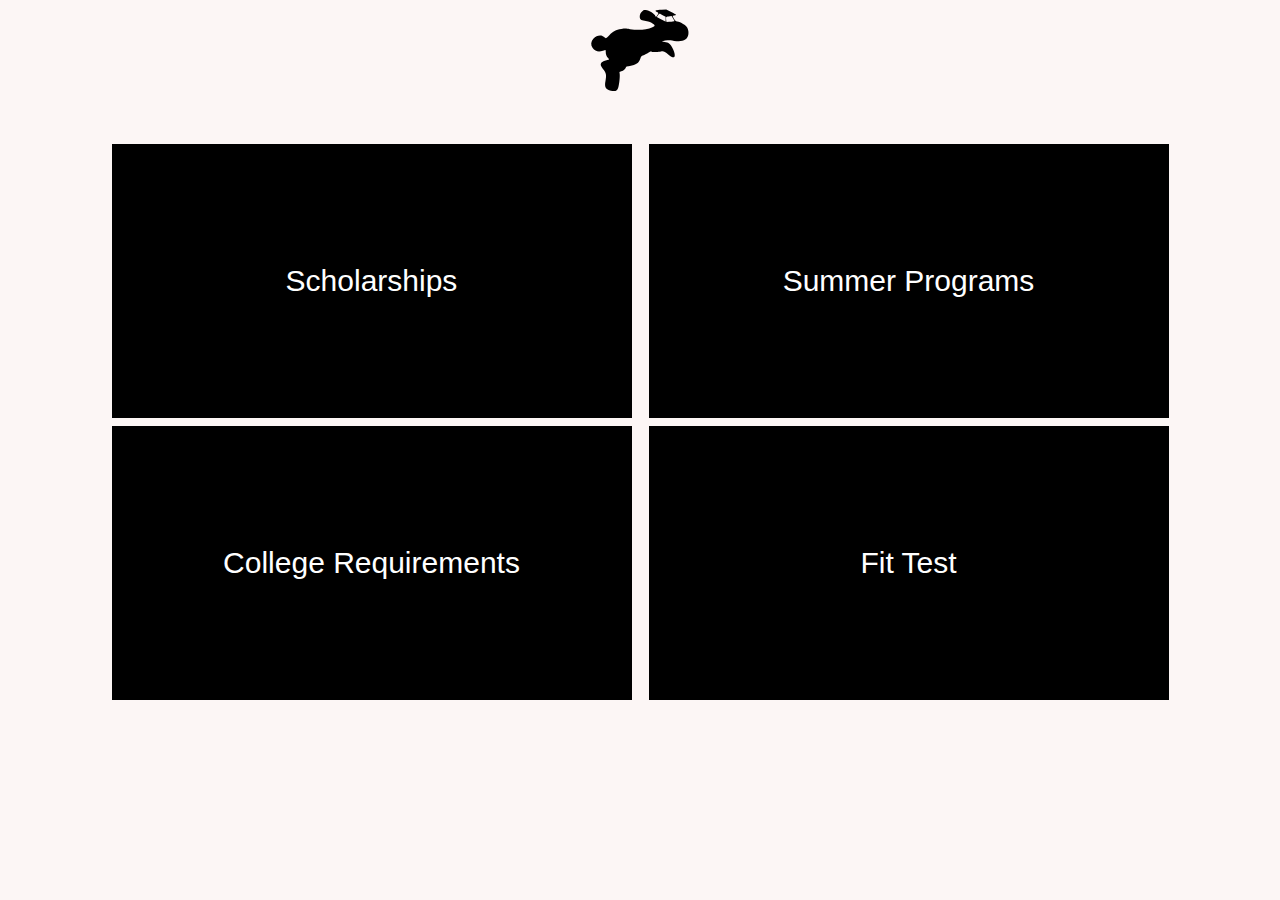
==== index.html @ f779289e "added navoptions" ====
<!DOCTYPE html>
<html>
    <head>
        <meta charset="UTF-8">
        <title>Home Page</title>
        <meta name="viewport" content="width=device-width, initial-scale=1.0">
        <link href="styles/home.css" rel="stylesheet">
        <link href="https://fonts.googleapis.com/css2?family=Roboto+Mono:wght@200&display=swap" rel="stylesheet">
    </head>
    <body>
        <div class="main">            
            <div id="homep" class="tran2">         
                <img src="assets/HopsLogoVector.svg" alt="Hops Logo" width="100" height="100" class="logo">     
                <div class="content">
                    <div class="navbar">                           
                         <a class="scholar" href="#scholarshipsp">Scholarships</a>
                         <a class="summer" href="#summerpro">Summer Programs</a>
                         <a class="college" href="#collegereq">College Requirements</a>
                         <a class="fit" href="#fittest">Fit Test</a>        
                    </div> 
                </div>
            </div>      
            <div id="scholarshipsp" class="tran">
                <div class="content">               
                    <div class="schnav"> 
                        <ul>
                            <img src="assets/HopsLogoVector.svg" alt="Hops Logo" width="65" height="65" class="minilogo">                        
                            <li><a class="fit" href="#fittest">Fit Test</a></li> 
                            <li><a class="college" href="#collegereq">College Requirements</a></li>
                            <li><a class="summer" href="#summerpro">Summer Programs</a></li>
                            <li><a href="#homep">Home</a></li>
                        </ul>                                                                             
                    </div>
                    <h1>Scholarships</h1>
                    <div class="fullride">
                        <h3>Full Rides</h3>
                        <div class="fullbuttons">
                            <a class="sch1" href="https://www.jkcf.org/our-scholarships/college-scholarship-program/" target="_blank">Jack Kent Cooke Foundation</a>
                            <a class="sch2" href="https://www.bryancameroneducationfoundation.org/scholarship" target="_blank">Bryan Cameron Impact Scholarship</a>
                            <a class="sch3" href="https://www.questbridge.org/" target="_blank">Questbridge</a>
                            <a class="sch4" href="https://www.thegatesscholarship.org/scholarship" target="_blank">Gates Scholarship</a>
                        </div>                       
                    </div> 
                </div>
            </div>
            <div id="summerpro" class="tran">
                <div class="content">                   
                    <div class="schnav"> 
                        <ul>
                            <img src="assets/HopsLogoVector.svg" alt="Hops Logo" width="70" height="70" class="minilogo">                        
                            <li><a class="fit" href="#fittest">Fit Test</a></li> 
                            <li><a class="college" href="#collegereq">College Requirements</a></li>
                            <li><a class="scholar" href="#scholarshipsp">Scholarships</a></li>
                            <li><a href="#homep">Home</a></li>
                        </ul>                                                                             
                    </div>
                    <h1>Summer Program</h1>
                </div>
            </div>
            <div id="collegereq" class="tran">
                <div class="content">
                    <div class="schnav"> 
                        <ul>
                            <img src="assets/HopsLogoVector.svg" alt="Hops Logo" width="65" height="65" class="minilogo">                        
                            <li><a class="fit" href="#fittest">Fit Test</a></li> 
                            <li><a class="summer" href="#summerpro">Summer Programs</a></li>
                            <li><a class="scholar" href="#scholarshipsp">Scholarships</a></li>
                            <li><a href="#homep">Home</a></li>
                        </ul>                                                                             
                    </div>
                    <h1>College Requirements</h1>
                </div>
            </div>
            <div id="fittest" class="tran">
                <div class="content">
                    <div class="schnav"> 
                        <ul>
                            <img src="assets/HopsLogoVector.svg" alt="Hops Logo" width="65" height="65" class="minilogo">                        
                            <li><a class="college" href="#collegereq">College Requirements</a></li>
                            <li><a class="summer" href="#summerpro">Summer Programs</a></li>
                            <li><a class="scholar" href="#scholarshipsp">Scholarships</a></li>
                            <li><a href="#homep">Home</a></li>
                        </ul>                                                                             
                    </div>
                    <h1>Fit Test</h1>
                </div>
            </div>
        </div>
    </body>
</html>
---- styles/home.css ----
body {
    width:100%;
    /* overflow: hidden; */
    background: #FCF6F5;
}
html, body {
    height: 100%;
    margin: 0;
    padding: 0;
}

.logo{
    display: block;
    margin: auto;
}

.main {
    font-family: 'Roboto Mono', monospace;
    justify-content: center;
    font-size: 1.2vw;
}

.navbar {
    display: inline-block;
    margin-top: 40px;
    margin-bottom: 10px;
    text-align: center;
    background: #FCF6F5;
    /* min-width: 50%; */
    /* margin: 0px;
    padding: 0px; */
    overflow: hidden;
}

.navbar a{
    display: inline-block;
    font-family: 'Oxygen', sans-serif;
    background: black;
    padding: 180px 150px;
    margin: 4px;
    width: 25%;
    font-size: 30px;
    color: white;
    text-decoration: none;
    /* animation: hole 2s;
    animation-fill-mode: forwards; */
}

.navbar a:hover {
    color: red;
}

/* @keyframes hole {
    0%{padding: 5px; width: -5%; font-size: 0px; margin: -10.5px;}
    90%{font-size: 0px;}
    100%{padding: 100px; width: 20%; font-size: 20px; margin: 5px;}
} */

#homep{
    min-width: 100%;
    /* height: 100%; */
    overflow-y: auto;
    overflow-x: hidden;
    margin-top: 0%;
    position: absolute;
    z-index: 0;
    -webkit-transition: all .7s ease-in-out;
	-moz-transition: all .7s ease-in-out;
	-o-transition: all .7s ease-in-out;
	transition: all .7s ease-in-out;
}

.tran2:target {
    margin-top: -150%;
    height: 100%;
}

.tran {
    min-width: 100%;
    height: 0%;
    overflow-y: auto;
    overflow-x: hidden;
    margin-top: -150%;
    position: absolute;
    z-index: 2;
    -webkit-transition: all .7s ease-in-out;
	-moz-transition: all .7s ease-in-out;
	-o-transition: all .7s ease-in-out;
	transition: all .7s ease-in-out;
}
.tran:target {
    margin-top: 0%;
    height: 100%;
    background-color: #FCF6F5;
}


.content{
    text-align: center;
	/* padding-bottom: 30px; */
}

.schnav a{
    display: block;
    color: white;
    text-align: center;
    padding: 18px 20px;
    text-decoration: none;
}

.schnav li {
    float:right;
}

.schnav a:hover {
    transition: .4s ease-in;
    background: #6e000c;
}

.schnav ul {
    list-style-type: none;
    margin: 0;
    padding: 0;
    overflow: hidden;
    background: #990011;
}

.minilogo {
    float: left;
    outline-style: solid;
    outline-color: white;
    /* background: #FCF6F5;
    border-bottom: 3px solid black;
    border-right: 3px solid black; */
}

.fullride h3 {
    text-decoration: underline 3px solid #6e000c;
    text-underline-offset: 20px;
}

.fullbuttons {
    margin-top: 60px;
}

.fullbuttons a{
    display: block;  
    text-decoration: none;
    background: #6e000c;
    color: white;
    padding: 16px 20px;
    margin-bottom: 10px;
    margin-left: 20px;
    width: 25%;
}


@media screen and (max-width: 1500px)
{
    .navbar a{
        padding: 120px 100px;
    }
}

@media screen and (max-width: 1190px)
{

    .main {
        font-size: 2.5vw;
    }
    .navbar a{
        display: inline-block;
        padding: 40px 0px;
        width: 85%;
    }
}
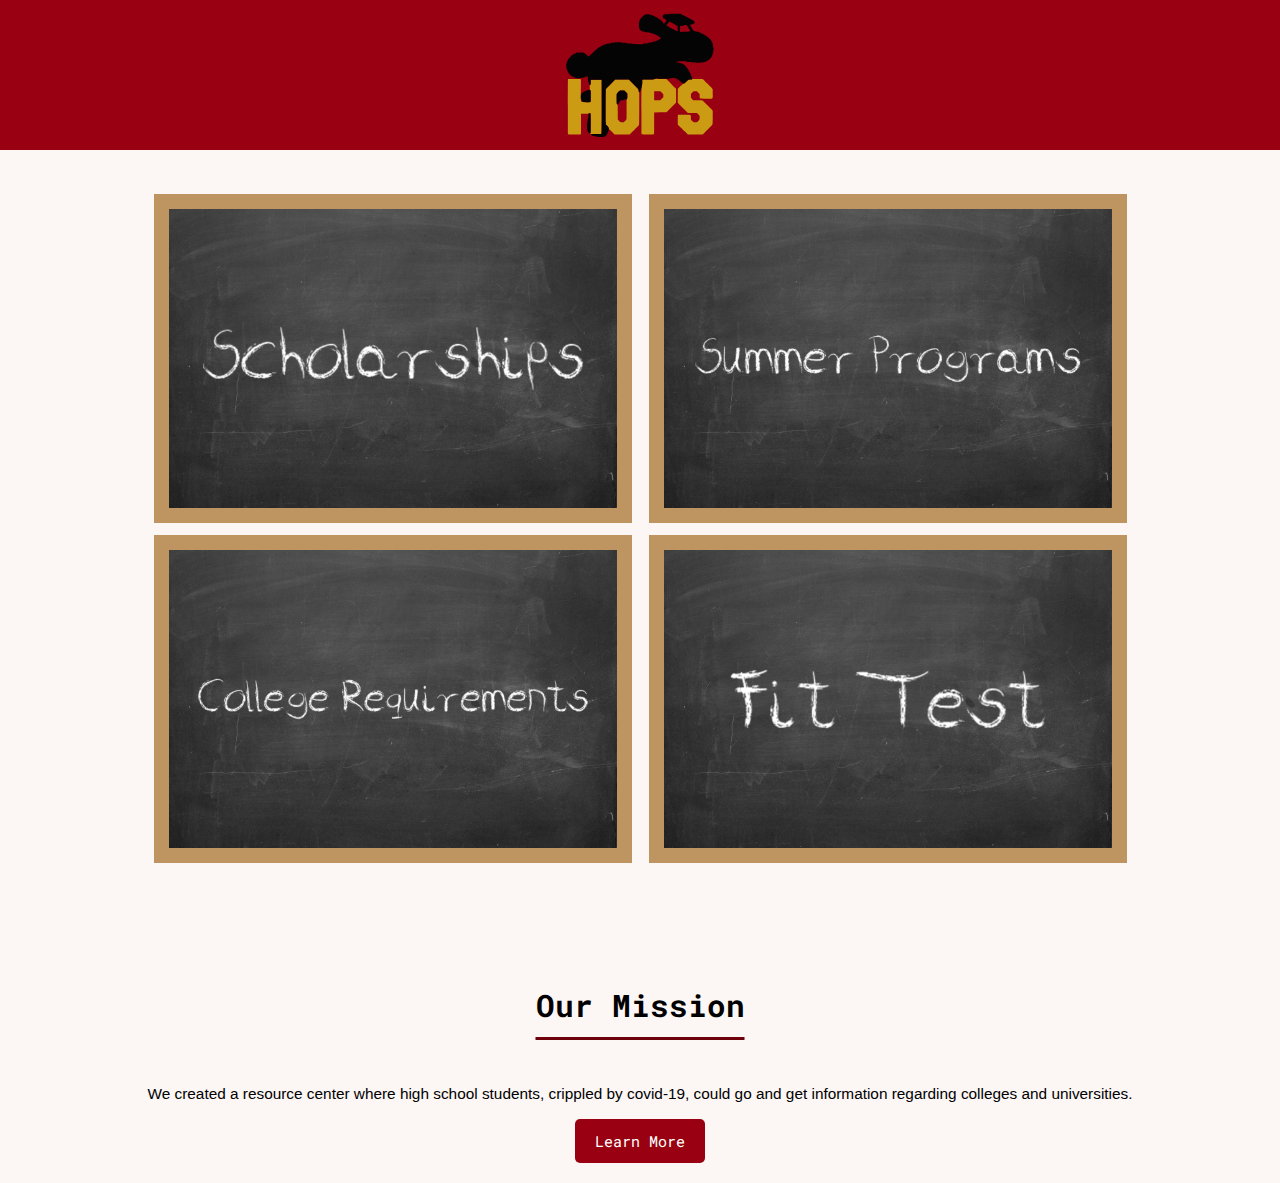
==== commit 44b4ed3a: "project done! (further adjusts may be made)" ====
--- a/index.html
+++ b/index.html
@@ -2,44 +2,110 @@
 <html>
     <head>
         <meta charset="UTF-8">
-        <title>Home Page</title>
+        <title>Hops</title>
         <meta name="viewport" content="width=device-width, initial-scale=1.0">
         <link href="styles/home.css" rel="stylesheet">
+        <link href="styles/fitstyle.css" rel="stylesheet" type="text/css" />       
         <link href="https://fonts.googleapis.com/css2?family=Roboto+Mono:wght@200&display=swap" rel="stylesheet">
+        <link href="https://fonts.googleapis.com/css2?family=Roboto:wght@900&display=swap" rel="stylesheet">
+        <link rel="icon" type="image/x-icon" href="assets/HopsIcon.png">
     </head>
     <body>
         <div class="main">            
-            <div id="homep" class="tran2">         
-                <img src="assets/HopsLogoVector.svg" alt="Hops Logo" width="100" height="100" class="logo">     
+            <div id="homep" class="tran2">
+                <div class="logobar">
+                    <img src="assets/hopslogotitle.svg" alt="Hops Logo" width="150" height="150" class="logo">
+                </div>            
                 <div class="content">
                     <div class="navbar">                           
-                         <a class="scholar" href="#scholarshipsp">Scholarships</a>
-                         <a class="summer" href="#summerpro">Summer Programs</a>
-                         <a class="college" href="#collegereq">College Requirements</a>
-                         <a class="fit" href="#fittest">Fit Test</a>        
-                    </div> 
+                         <a class="scholar" onclick="myFunction()" href="#scholarshipsp"><img src="assets/chalkboardscholarship.jpg" alt="scholarships"></a>
+                         <a class="summer" onclick="myFunction()" href="#summerpro"><img src="assets/chalkboardsummerprograms.jpg" alt="summerprograms"></a>
+                         <a class="college" onclick="myFunction()" href="#collegereq"><img src="assets/chalkboardcollegerequirements.jpg" alt="collegerequirments"></a>
+                         <a class="fit" onclick="myFunction()" href="#fittest"><img src="assets/chalkboardfittest.jpg" alts="fittest"></a>      
+                    </div>              
                 </div>
-            </div>      
+                <div class="mission">
+                    <h1>Our Mission</h1>
+                    <p>We created a resource center where high school students, crippled by covid-19, could go and get information regarding colleges and universities.</p>
+                    <a href="about.html">Learn More</a>
+                </div>
+            </div>     
             <div id="scholarshipsp" class="tran">
                 <div class="content">               
                     <div class="schnav"> 
                         <ul>
                             <img src="assets/HopsLogoVector.svg" alt="Hops Logo" width="65" height="65" class="minilogo">                        
-                            <li><a class="fit" href="#fittest">Fit Test</a></li> 
-                            <li><a class="college" href="#collegereq">College Requirements</a></li>
-                            <li><a class="summer" href="#summerpro">Summer Programs</a></li>
-                            <li><a href="#homep">Home</a></li>
+                            <li><a class="fit" onclick="myFunction()" href="#fittest">Fit Test</a></li> 
+                            <li><a class="college" onclick="myFunction()" href="#collegereq">College Requirements</a></li>
+                            <li><a class="summer" onclick="myFunction()" href="#summerpro">Summer Programs</a></li>
+                            <li><a onclick="miFunction()" href="#homep">Home</a></li>
                         </ul>                                                                             
                     </div>
                     <h1>Scholarships</h1>
                     <div class="fullride">
                         <h3>Full Rides</h3>
                         <div class="fullbuttons">
-                            <a class="sch1" href="https://www.jkcf.org/our-scholarships/college-scholarship-program/" target="_blank">Jack Kent Cooke Foundation</a>
-                            <a class="sch2" href="https://www.bryancameroneducationfoundation.org/scholarship" target="_blank">Bryan Cameron Impact Scholarship</a>
-                            <a class="sch3" href="https://www.questbridge.org/" target="_blank">Questbridge</a>
-                            <a class="sch4" href="https://www.thegatesscholarship.org/scholarship" target="_blank">Gates Scholarship</a>
-                        </div>                       
+                            <a id="a" href="https://www.jkcf.org/our-scholarships/college-scholarship-program/" target="_blank">Jack Kent Cooke Foundation <span id="b">></span></a>
+                            <a id="a" href="https://www.bryancameroneducationfoundation.org/scholarship" target="_blank">Bryan Cameron Impact Scholarship <span id="b">></span></a>
+                            <a id="a" href="https://www.questbridge.org/" target="_blank">Questbridge <span id="b">></span></a>
+                            <a id="a" href="https://www.thegatesscholarship.org/scholarship" target="_blank">Gates Scholarship <span id="b">></span></a>
+                        </div>
+                        <h3 style="margin-top: 50px; margin-bottom: 50px;">Money Scholarships</h3>
+                        <div class="schmoney">
+                            <table style="width:100%;">
+                                <tr>
+                                    <td><a href="https://www.coca-colascholarsfoundation.org/" target="_blank">Coca Cola Scholars</a></td>
+                                    <td><a href="https://www.elks.org/scholars/scholarships/mvs.cfm" target="_blank">Elks Most Valuable</a></td>
+                                    <td><a href="https://www.reaganfoundation.org/education/scholarship-programs/ge-reagan-foundation-scholarship-program/" target="_blank">GE-Reagan Foundation</a></td>
+                                </tr>
+                                <tr>
+                                    <td><a href="https://scholars.horatioalger.org/about-our-scholarship-programs/national-scholarships/" target="_blank">Horatio Alger Assoc.</a></td>
+                                    <td><a href="https://burgerking.scholarsapply.org/information.php"  target="_blank">Burger King Scholarship</a></td>
+                                    <td><a href="https://www.jackierobinson.org/apply/"  target="_blank">Jackie Robinson Foundation</a></td>
+                                </tr>
+                                <tr>
+                                    <td><a href="https://www.dellscholars.org/" target="_blank">Dell Scholars</a></td>
+                                    <td><a href="http://www.return2college.com/awardprogram.cfm"  target="_blank">Return 2 College</a></td>
+                                    <td><a href="https://www.at3tactical.com/pages/at3-scholarship"  target="_blank">AT3 Tactical Scholarship</a></td>
+                                </tr>
+                                <tr>
+                                    <td><a href="http://www.digitalresponsibility.org/technology-addiction-awareness-scholarship" target="_blank">Digital Responsibility</a></td>
+                                    <td><a href="http://www.richiesspirit.org/college-scholarships"  target="_blank">Richie's Spirit Foundation</a></td>
+                                    <td><a href="https://www.dar.org/national-society/scholarships/general-scholarship"  target="_blank">Richard and Elizabeth Dean</a></td>
+                                </tr>
+                                <tr>
+                                    <td><a href="https://www.abrahamstentinc.org/scholarships" target="_blank">Sharmallison Scholarship</a></td>
+                                    <td><a href="https://www.dcuforkids.org/scholarships/"  target="_blank">DCU for Kids</a></td>
+                                    <td><a href="http://www.beyondtheboroughs.org/the-scholarship/scholarship-requirements/"  target="_blank">Beyond the Boroughs</a></td>
+                                </tr>
+                                <tr>
+                                    <td><a href="http://www.louiefamilyfoundation.org/scholarship-application" target="_blank">The Kim and Harold Louie</a></td>
+                                    <td><a href="https://montemlife.com/scholarship/" target="_blank">Montem Health and Wellness</a></td>
+                                    <td><a href="https://www.opploans.com/oppu/scholarship/#mission-sec" target="_blank">OppU Scholarship</a></td>
+                                </tr>
+                                <tr>
+                                    <td><a href="https://www.bottlingerlaw.com/scholarship/" target="_blank">Bowties and Books</a></td>
+                                    <td><a href="https://www.couragetogrowscholarship.com/" target="_blank">Courage To Grow</a></td>
+                                    <td><a href="https://www.drkezian.com/science-scholarship/" target="_blank">Dr. Arthur A. Kezian</a></td>
+                                </tr>
+                                <tr>
+                                    <td><a href="https://electricityplans.com/scholarship/" target="_blank">Electricity Plan</a></td>
+                                    <td><a href="https://www.beyandassociates.com/scholarship/" target="_blank">Bey & Associates</a></td>
+                                    <td><a href="https://www.soinc.org/scholarships" target="_blank">Science Olympiad</a></td>
+                                </tr>
+                                <tr>
+                                    <td><a href="https://www.thomaslawoffices.com/scholarship/" target="_blank">Thomas Law Offices</a></td>
+                                    <td><a href="https://www.banalaw.com/contact/scholarship-2019/" target="_blank">Banafshe Law Firm</a></td>
+                                    <td><a href="http://www.getupgetactive.org/scholarship/" target="_blank">Get Up Get Active</a></td>
+                                </tr>
+                                <tr>
+                                    <td><a href="http://www.trialpro.com/scholarships/" target="_blank">Trial Pro</a></td>
+                                    <td><a href="http://www.moolahspot.com/scholarship/index.cfm" target="_blank">MoolahSpot</a></td>
+                                    <td><a href="https://www.melissastonebergerfoundation.org/applying-for-a-scholarship.html" target="_blank">The Melissa Stoneberger</a></td>
+                                </tr>                           
+                            </table>
+                            
+                        </div>
                     </div> 
                 </div>
             </div>
@@ -48,13 +114,85 @@
                     <div class="schnav"> 
                         <ul>
                             <img src="assets/HopsLogoVector.svg" alt="Hops Logo" width="70" height="70" class="minilogo">                        
-                            <li><a class="fit" href="#fittest">Fit Test</a></li> 
-                            <li><a class="college" href="#collegereq">College Requirements</a></li>
-                            <li><a class="scholar" href="#scholarshipsp">Scholarships</a></li>
-                            <li><a href="#homep">Home</a></li>
+                            <li><a class="fit" onclick="myFunction()" href="#fittest">Fit Test</a></li> 
+                            <li><a class="college" onclick="myFunction()" href="#collegereq">College Requirements</a></li>
+                            <li><a class="scholar" onclick="myFunction()" href="#scholarshipsp">Scholarships</a></li>
+                            <li><a onclick="miFunction()" href="#homep">Home</a></li>
                         </ul>                                                                             
                     </div>
-                    <h1>Summer Program</h1>
+                    <h1>Summer Programs</h1>
+                    <div class="summer">
+                        <div class="wall">                          
+                            <p style="font-family: 'Oxygen', sans-serif; width: 60%; float:right;">Wall Street 101 comprises a series of summer camps during June and July, held at Bentley University’s world-class academic Trading Room in Waltham, MA. Each camp is a 5-day non-residential program that provides a fun and interactive opportunity for rising high school juniors and seniors to learn about the global financial markets. Through simulated trading exercises, lectures on financial analysis, portfolio construction, data analytics, trading and risk management, presentations, and engagement with Wall Street professionals, students are introduced to the fascinating world of global finance and investing. The Summer 2021 Camps will be held online due to the COVID-19 pandemic.</p>
+                            <h2>Bentley</h2>                                                                            
+                            <a href="https://www.bentley.edu/centers/trading-room/wall-street-101/application" target="_blank">Wall Street 101</a>
+                            <p style="font-family: 'Roboto', sans-serif;font-weight: bolder;">Application Deadline:<span> April 30, 2021</span></p>
+                            <p style="font-family: 'Roboto', sans-serif;font-weight: bolder;">Event Dates:<span> June 28 - August 6</span></p>                                                 
+                        </div>
+                        <div class="princeton">                          
+                            <p style="font-family: 'Oxygen', sans-serif; width: 60%; float:right;">The Princeton Summer Journalism Program (PSJP) is one of the only programs of its kind offering a free, innovative residential journalism and college prep institute for high achieving high school juniors from low-income backgrounds. Over ten days every summer, up to 40 students from across the country explore current events and world affairs through workshops and lectures led by Princeton professors, professional journalists, and alumni on campus. The summer program culminates in the publication of the Princeton Summer Journal, the student-produced newspaper. During their senior year, students are matched with a personal college adviser, who will work with them on their college admissions process. Since our founding in 2002, PSJP has graduated more than 400 students who have gone on to attend some of the best colleges and universities and produce content for the most respected publications in the nation. Another 40 will join them this spring, as they complete their senior year and the college admission process!</p>
+                            <h2>Princeton</h2>
+                            <a href="https://psjp.princeton.edu/about-program/apply" target="_blank">Princeton Summer Journalism Program</a>
+                            <p style="font-family: 'Roboto', sans-serif;font-weight: bolder;">Application Deadline:<span> February 22, 2021</span></p>
+                            <p style="font-family: 'Roboto', sans-serif;font-weight: bolder;">Event Dates:<span> Mid-June thru August 2021</span></p>                       
+                        </div>
+                        <div class="penn">                          
+                            <p style="font-family: 'Oxygen', sans-serif; width: 60%; float:right;">2-week daytime summer program for high school students interested in Artificial Intelligence (AI), robotics, and the social impact of these technologies. No coding or AI experience needed.</p>
+                            <h2>Penn</h2>
+                            <a href="https://www.grasp.upenn.edu/programs/AI4ALL-GRASP/" target="_blank">AI4ALL@GRASP</a>
+                            <p style="font-family: 'Roboto', sans-serif;font-weight: bolder;">Application Deadline:<span> April 1, 2021</span></p>
+                            <p style="font-family: 'Roboto', sans-serif;font-weight: bolder;">Event Dates:<span> June 21 to July 2, 2021</span></p>                       
+                        </div>
+                        <div class="stanford">                          
+                            <p style="font-family: 'Oxygen', sans-serif; width: 60%; float:right;">AI Scholars Live Online is a 10-session (25 hours) pre-college enrichment program that exposes high school students (Grades 9-12) to fundamental AI concepts and guides them to build a socially impactful project.</p>
+                            <h2>Stanford</h2>
+                            <a href="https://inspiritai.typeform.com/to/GAjLDQPj" target="_blank">AI Scholars Live Online</a>
+                            <p style="font-family: 'Roboto', sans-serif;font-weight: bolder;">Application Deadline:<span> Spring: February 15, 2021 Summer: March 1, 2021</span></p>
+                            <p style="font-family: 'Roboto', sans-serif;font-weight: bolder;">Event Dates:<span><a style=""href="https://www.inspiritai.com/liveonline" target="_blank">Multiple options</a></span></p>                       
+                        </div>
+                        <div class="drexel">                          
+                            <p style="font-family: 'Oxygen', sans-serif; width: 60%; float:right;">Exelon STEM Leadership Academy is a free, week long program held on Drexel University campus designed for young women in 10th or 11th grade. All participants will connect with women in STEM and business leaders. Applicants wull be housed at Drexel University while attending sessions, improving leadership and professiona skills, and tackling week long group challenges.</p>
+                            <h2>Drexel University</h2>
+                            <a href="http://www.cvent.com/events/exelon-foundation-stem-leadership-academy-philadelphia/event-summary-d95663b047ad4da389af2d7913957524.aspx" target="_blank">Exelon Foundation Stem Leadership Academy</a>
+                            <p style="font-family: 'Roboto', sans-serif;font-weight: bolder;">Application Deadline:<span> April 25, 2021</span></p>
+                            <p style="font-family: 'Roboto', sans-serif;font-weight: bolder;">Event Dates:<span> July 25 to July 30</span></p>                       
+                        </div>
+                        <div class="georgetown">                          
+                            <p style="font-family: 'Oxygen', sans-serif; width: 60%; float:right;">Georgetown’s Summer High School Programs offer an immersive learning experience that prepares you with the tools needed for college success. Ranging in length from one to eight weeks, our programs span a wide range of subjects, covering everything from forensic science and politics to creative writing and data science. You'll have the opportunity to meet classmates from around the world and earn college credit.</p>
+                            <h2>Georgetown University</h2>
+                            <a href="https://summer.georgetown.edu/all-programs?utm_source=Google&utm_medium=Search&utm_campaign=FY21_Search_SPHS&gclid=Cj0KCQiAyJOBBhDCARIsAJG2h5ea-_dUo09WurTjMU9L71LjZqDBD0t3bade4KYMMZLqA36D5L5SLeAaAsQAEALw_wcB" target="_blank">Georgetown Pre-College Programs</a>
+                            <p style="font-family: 'Roboto', sans-serif;font-weight: bolder;">Application Deadline:<span> Varies depending on program</span></p>
+                            <p style="font-family: 'Roboto', sans-serif;font-weight: bolder;">Event Dates:<span> Multiple options</span></p>                       
+                        </div>
+                        <div class="babson">                          
+                            <p style="font-family: 'Oxygen', sans-serif; width: 60%; float:right;">Babson Summer Study is a 3.5-week experiential program (currently online-only) for rising high school juniors and seniors to develop as entrepreneurial leaders. You will cultivate core career skills and a sharp entrepreneurial mindset for overcoming challenges in any organization, in any role—all while working with peers from around the globe and earning 4 college credits from the top-ranked college for entrepreneurship.</p>
+                            <h2>Babson</h2>
+                            <a href="https://www.babson.edu/admission/visiting-student-programs/babson-summer-study/?gclid=Cj0KCQiAyJOBBhDCARIsAJG2h5dF8fuJtwyLuuXuIf9CQB0VuSf6ioAtav9sg1mwH-0psuCzXezjIVQaAus0EALw_wcB#" target="_blank">Babson Summer Programs</a>
+                            <p style="font-family: 'Roboto', sans-serif;font-weight: bolder;">Application Deadline:<span> March 1, 2021</span></p>
+                            <p style="font-family: 'Roboto', sans-serif;font-weight: bolder;">Event Dates:<span> Cohort 1: July 5–July 28, 2021 Cohort 2: July 21–August 13, 2021</span></p>                       
+                        </div>
+                        <div class="cornell">                          
+                            <p style="font-family: 'Oxygen', sans-serif; width: 60%; float:right;">Curie Academy is a one-week residential program for high school girls who excel in math and science. The focus is on rising juniors and seniors who may not have had prior opportunities to explore engineering, but want to learn more about it in an interactive atmosphere.</p>
+                            <h2>Cornell University</h2>
+                            <a href="https://sites.coecis.cornell.edu/curieacademy/" target="_blank">Cornell Curie Academy</a>
+                            <p style="font-family: 'Roboto', sans-serif;font-weight: bolder;">Application Deadline:<span> March 1, 2021</span></p>
+                            <p style="font-family: 'Roboto', sans-serif;font-weight: bolder;">Event Dates:<span> July 18 to 24</span></p>                       
+                        </div>
+                        <div class="carnegie">                          
+                            <p style="font-family: 'Oxygen', sans-serif; width: 60%; float:right;">The Summer Academy for Math and Science (SAMS) provides opportunities for students from underrepresented communities to explore STEM-related fields and earn college credit.</p>
+                            <h2>Carnegie Mellon</h2>
+                            <a href="https://www.cmu.edu/pre-college/admission/index.html" target="_blank">The Summer Academy for Math & Science</a>
+                            <p style="font-family: 'Roboto', sans-serif;font-weight: bolder;">Application Deadline:<span> March 10, 2021</span></p>
+                            <p style="font-family: 'Roboto', sans-serif;font-weight: bolder;">Event Dates:<span> July 6 - August 14</span></p>                       
+                        </div>
+                        <div class="boston">                          
+                            <p style="font-family: 'Oxygen', sans-serif; width: 60%; float:right;">If you’re passionate about the sciences and are a domestic student currently in your junior year of high school, we invite you to apply for the Research in Science & Engineering (RISE) program. You will spend six weeks at BU conducting university laboratory research with some of the nation’s brightest scientific minds while advancing your STEM knowledge and skills.</p>
+                            <h2>Boston Univeristy</h2>
+                            <a href="https://www.bu.edu/summer/high-school-programs/rise-internship-practicum/how-to-apply/" target="_blank">Research in Science & Engineering Program</a>
+                            <p style="font-family: 'Roboto', sans-serif;font-weight: bolder;">Application Deadline:<span> February 14, 2021</span></p>
+                            <p style="font-family: 'Roboto', sans-serif;font-weight: bolder;">Event Dates:<span> July 6 - August 13</span></p>                       
+                        </div>
+                    </div>
                 </div>
             </div>
             <div id="collegereq" class="tran">
@@ -62,13 +200,133 @@
                     <div class="schnav"> 
                         <ul>
                             <img src="assets/HopsLogoVector.svg" alt="Hops Logo" width="65" height="65" class="minilogo">                        
-                            <li><a class="fit" href="#fittest">Fit Test</a></li> 
-                            <li><a class="summer" href="#summerpro">Summer Programs</a></li>
-                            <li><a class="scholar" href="#scholarshipsp">Scholarships</a></li>
-                            <li><a href="#homep">Home</a></li>
+                            <li><a class="fit" onclick="myFunction()" href="#fittest">Fit Test</a></li> 
+                            <li><a class="summer" onclick="myFunction()" href="#summerpro">Summer Programs</a></li>
+                            <li><a class="scholar" onclick="myFunction()" href="#scholarshipsp">Scholarships</a></li>
+                            <li><a onclick="miFunction()" href="#homep">Home</a></li>
                         </ul>                                                                             
                     </div>
                     <h1>College Requirements</h1>
+                    <div class="colreq">
+                        <div class="um">
+                            <table>
+                                <a href="https://umich.edu/" target="_blank">UM</a>
+                                <tr>
+                                    <td><p>Admit Rate: 26%</p></td>
+                                    <td><p>SAT Reading</p></td>
+                                    <td><p>SAT Math</p></td>          
+                                    <td><p>SAT Writing</p></td>
+                                    <td><p>SAT Total</p></td>
+                                    <td><p>ACT</p></td>                        
+                                </tr>
+                                <tr>
+                                    <td><p>Type: Public</p></td>
+                                    <td style="text-align: center;">660 - 760</td>
+                                    <td style="text-align: center;">690 - 790</td>
+                                    <td style="text-align: center;">670 - 770</td>
+                                    <td style="text-align: center;">2040 - 2280</td>
+                                    <td style="text-align: center;">30 - 34</td>
+                                </tr>
+                                <tr>
+                                    <td><p>Location: Ann Arbor, MI</p></td>
+                                </tr>
+                            </table>
+                        </div>
+                        <div class="mit">
+                            <table>
+                                <a href="https://www.mit.edu/" target="_blank">MIT</a>
+                                <tr>
+                                    <td><p>Admit Rate: 8%</p></td>
+                                    <td><p>SAT Reading</p></td>
+                                    <td><p>SAT Math</p></td>          
+                                    <td><p>SAT Writing</p></td>
+                                    <td><p>SAT Total</p></td>
+                                    <td><p>ACT</p></td>
+                                </tr>
+                                <tr>
+                                    <td><p>Type: Private</p></td>
+                                    <td style="text-align: center;">690 - 790</td>
+                                    <td style="text-align: center;">750 - 800</td>
+                                    <td style="text-align: center;">700 - 790</td>
+                                    <td style="text-align: center;">2140 - 2380</td>
+                                    <td style="text-align: center;">33 - 35</td>
+                                </tr>
+                                <tr>
+                                    <td><p>Location: Cambridge, MA</p></td>
+                                </tr>
+                            </table>
+                        </div>
+                        <div class="carnegie">
+                            <table>
+                                <a href="https://www.cmu.edu/" target="_blank">Carnegie Mellon</a>
+                                <tr>
+                                    <td><p>Admit Rate: 17%</p></td>
+                                    <td><p>SAT Reading</p></td>
+                                    <td><p>SAT Math</p></td>          
+                                    <td><p>SAT Writing</p></td>
+                                    <td><p>SAT Total</p></td>
+                                    <td><p>ACT</p></td>
+                                </tr>
+                                <tr>
+                                    <td><p>Type: Private</p></td>
+                                    <td style="text-align: center;">680 - 760</td>
+                                    <td style="text-align: center;">750 - 800</td>
+                                    <td style="text-align: center;">690 - 780</td>
+                                    <td style="text-align: center;">2120 - 2340</td>
+                                    <td style="text-align: center;">33 - 35</td>
+                                </tr>
+                                <tr>
+                                    <td><p>Location: Pittsburgh, PA</p></td>
+                                </tr>
+                            </table>
+                        </div>
+                        <div class="tufts">
+                            <table>
+                                <a href="https://www.tufts.edu/" target="_blank">Tufts</a>
+                                <tr>
+                                    <td><p>Admit Rate: 16%</p></td>
+                                    <td><p>SAT Reading</p></td>
+                                    <td><p>SAT Math</p></td>          
+                                    <td><p>SAT Total</p></td>
+                                    <td><p>ACT</p></td>
+                                </tr>
+                                <tr>
+                                    <td><p>Type: Private</p></td>
+                                    <td style="text-align: center;">680 - 750</td>
+                                    <td style="text-align: center;">690 - 770</td>
+                                    <td style="text-align: center;">1350 - 1520</td>
+                                    <td style="text-align: center;">30 - 33</td>
+                                </tr>
+                                <tr>
+                                    <td><p>Location: Boston, MA</p></td>
+                                </tr>
+                            </table>
+                        </div>
+                        <div class="upenn">
+                            <table>
+                                <a href="https://www.upenn.edu/" target="_blank">UPenn</a>
+                                <tr>
+                                    <td><p>Admit Rate: 10%</p></td>
+                                    <td><p>SAT Reading</p></td>
+                                    <td><p>SAT Math</p></td>
+                                    <td><p>SAT Writing</p></td>          
+                                    <td><p>SAT Total</p></td>
+                                    <td><p>ACT</p></td>
+                                </tr>
+                                <tr>
+                                    <td><p>Type: Private</p></td>
+                                    <td style="text-align: center;">640 - 750</td>
+                                    <td style="text-align: center;">680 - 780</td>
+                                    <td style="text-align: center;">650 - 750</td>
+                                    <td style="text-align: center;">2100 - 2370</td>
+                                    <td style="text-align: center;">32 - 35</td>
+                                </tr>
+                                <tr>
+                                    <td><p>Location: Philadelphia, PA</p></td>
+                                </tr>
+                            </table>
+                        </div>
+                    </div>
                 </div>
             </div>
             <div id="fittest" class="tran">
@@ -76,15 +334,214 @@
                     <div class="schnav"> 
                         <ul>
                             <img src="assets/HopsLogoVector.svg" alt="Hops Logo" width="65" height="65" class="minilogo">                        
-                            <li><a class="college" href="#collegereq">College Requirements</a></li>
-                            <li><a class="summer" href="#summerpro">Summer Programs</a></li>
-                            <li><a class="scholar" href="#scholarshipsp">Scholarships</a></li>
-                            <li><a href="#homep">Home</a></li>
+                            <li><a class="college" onclick="myFunction()" href="#collegereq">College Requirements</a></li>
+                            <li><a class="summer" onclick="myFunction()" href="#summerpro">Summer Programs</a></li>
+                            <li><a class="scholar" onclick="myFunction()" href="#scholarshipsp">Scholarships</a></li>
+                            <li><a onclick="miFunction()" href="#homep">Home</a></li>
                         </ul>                                                                             
                     </div>
-                    <h1>Fit Test</h1>
+                    <div class="wholetest">
+                        <h1> Fit Test </h1>
+                        <h5> Selected options will show all colleges that meet the requirement.</h5>
+                    
+                        <h2 id = "questions"> Would you like to attend a public or private/Ivy league college? </h2>
+                        
+                        <div class = "A">
+                        <button id = "Public"> Public </button> 
+                        <button id = "Private"> Private </button>
+                        </div>
+                    
+                        <h2 id = "questions"> Estimated Tuition? </h2>
+                        <div class = "A">
+                        <button id = "tf"> less than $25K </button> 
+                        <button id = "tt"> Around $30K </button> 
+                        <button id = "fo"> Around $40K </button>
+                        <button id = "ff"> Around $50K </button>
+                        <button id = "st"> Around $60K </button>
+                        </div>
+                    
+                        <h2 id = "questions"> What part of America? </h2>
+                        <div class = "A">
+                        <button id = "we"> West </button> 
+                        <button id = "mw"> MidWest </button>
+                        <button id = "sw"> SouthWest </button>
+                        <button id = "se"> SouthEast </button>
+                        <button id = "ne"> NorthEast </button>
+                        </div>
+                    
+                        <h2 id = "questions"> What majors are you interestred in? </h2>
+                        <div class = "A">
+                        <button id = "cs">Computer Science</button> 
+                        <button id = "en">Engineering</button>
+                        <button id = "bu">Business</button>
+                        <button id = "co">Communications</button>
+                        <button id = "ed">Education</button>
+                        <button id = "sc">Sciences</button>
+                    
+                        </div>
+                        <div class = "A">                  
+                        <button id = "math">Math</button>  
+                        <button id = "eng">English</button>
+                        <button id = "hist">History</button>
+                        <button id = "he">Health</button>
+                        <button id = "law">Law</button>
+                        <button id = "art">Art</button>
+                
+                        </div>
+                    </div>
+                        
+                
+                
+                    <div id = "results"> 
+                        <!-- style = "width:200px;height:100px; -->
+                      <p class = "privateU stU neU csU enU mathU scU" style="border-bottom: 2px solid black;"> 
+                        <img src = "https://upload.wikimedia.org/wikipedia/commons/thumb/0/0c/MIT_logo.svg/1280px-MIT_logo.svg.png" "> 
+                        MIT: Private University, 8% Admissions Rate <br></br> 
+                        Located in Cambridge, Massachusetts, Campus Size: 168 Acres <br></br> 
+                        Total Tuition : Around 55K <br></br> 
+                        Demographics: 53% Asian 23% European 8% Latin American 6% North America 6% Middle Eastern 3% African 1% Oceania <br></br> 
+                        SAT Average 1500-1570 ACT Math: 34-36 ACT English: 33-35 GPA: 3.5+<br></br> 
+                        Popular Majors: Computer Science; Mechanical Engineering; Mathematics, Physics and Electrical and Electronics Engineering.
+                      
+                      <p class = "privateU weU stU csU enU mathU scU histU buU coU" style="border-bottom: 2px solid black;"> 
+                        <img src = "https://identity.stanford.edu/wp-content/uploads/2020/07/stanford-university-stacked.png;" "> 
+                        Stanford: Private University, 4.3% Admissions Rate <br></br> 
+                        Located in PaloaLto, California , Campus Size: 8,180 Acres <br></br> 
+                        Total Tuition : Around 55K <br></br> 
+                        Demographics: 25% Asian 10% European 17% Latin American 1% Native Ameircan 7% African 11% International <br></br> 
+                        SAT Average 1440-1570 ACT Average: 34 GPA: 3.96 <br></br> 
+                        Popular Majors: Engineering; Computer and Information Sciences and Support Services; Multi/Interdisciplinary Studies; Social Sciences; and Mathematics and Statistics.
+                      </p>
+                      
+                      <p class ="privateU neU stU csU enU buU coU scU mathU histU artU" style="border-bottom: 2px solid black;">
+                        <img src = "https://www.drupal.org/files/CMU_Logo_Stack_Red.png" ">
+                        Carnegie Mellon: Private University, 15.4% Admissions Rate  <br></br> 
+                        Located in Pittsburgh, Pennsylvania, Campus Size: 155 acres <br></br> 
+                        Total Tuition : Around 55K <br></br> 
+                        Demographics: 30% Asian 30% European 8% Latin American 4% African 18% Non-Resident Alien 10% Ethnicity Unknown <br></br> 
+                        SAT Average 1460-1560 ACT Average: 33-35 GPA: 3.84 <br></br> 
+                        Popular Majors: Computer and Information Sciences and Support Services; Business, Management, Marketing, and Related Support Services; Mathematics and Statistics; and Multi/Interdisciplinary Studies.
+                      </p>
+                
+                      <p class = "privateU neU stU csU enU buU coU scU mathU heU " style="border-bottom: 2px solid black;">
+                        <img src = "https://cdn.freelogovectors.net/wp-content/uploads/2018/03/tuftsuniversity-logo.png" ">
+                        Tufts University: Private University, 15% Admissions Rate <br></br> 
+                        Located in Middlesex County, Massachusetts, Campus Size: 150 acres <br></br> 
+                        Total Tuition : Around 55K <br></br> 
+                        Demographics: 15% Asian 50% European 8% Latin American 5% African 6% Two or More Races <br></br> 
+                        SAT Average 1390-1540 ACT Average: 33-34 GPA: 4.04 <br></br> 
+                        Popular Majors: Social Sciences; Multi/Interdisciplinary Studies; Computer and Information Sciences and Support Services; Engineering; and Biological and Biomedical Sciences.
+                      </p>
+                
+                      <p class = "publicU neU ttU buU coU edU scU engU histU heU artU" style="border-bottom: 2px solid black;">
+                        <img src = "https://cdn.freelogovectors.net/wp-content/uploads/2018/09/Temple-University-logo.png" ">
+                        Temple University: Public University, 60% Admissions Rate <br></br> 
+                        Located in Philadelphia, Pennsylvania, Campus Size: 390 acres <br></br> 
+                        Total Tuition : 17k in State 30k out of State <br></br> 
+                        Demographics: 11% Asian 55% European 7% Latin American 13% African 6% Non-Resident Alien 7% Ethnicity Unknown <br></br> 
+                        SAT Average 1010-1230 ACT Average: 27 GPA: 3.54 <br></br> 
+                        Popular Majors:Business, Management, Marketing, and Related Support Services; Communication, Journalism, and Related Programs; Visual and Performing Arts; Health Professions and Related Programs; and Biological and Biomedical Sciences.
+                      </p>
+                
+                      <p class = "privateU neU stU enU buU coU scU mathU histU engU heU lawU " style="border-bottom: 2px solid black;">
+                        <img src = "https://branding.web-resources.upenn.edu/sites/default/files/UniversityofPennsylvania_FullLogo_RGB_0.png" ">
+                        Upenn: Private University, 7.7% Admissions Rate <br></br> 
+                        Located in Philadelphia, Pennsylvania, Campus Size: 299 acres <br></br> 
+                        Total Tuition : Around 55k <br></br> 
+                        Demographics: 19% Asian 44% European 10% Latin American 7% African 13% Non-Resident Alien 8% Ethnicity Unknown <br></br> SAT Average 1450- 1660  ACT Average: 34 GPA: 3.9 <br></br> 
+                        Popular Majors: Business, Management, Marketing, and Related Support Services; Social Sciences; Biological and Biomedical Sciences; Engineering; and Health Professions and Related Programs.
+                      </p>
+                
+                      <p class = "publicU neU ttU ffU enU csU scU buU coU edU mathU engU histU lawU artU" style="border-bottom: 2px solid black;">
+                        <img src = "https://i.pinimg.com/originals/16/84/01/168401753e4919128d3d68e77d02e3a5.png" ">
+                        Penn State: Public University, 76% Admissions Rate <br></br> 
+                        Located in Centre County, Pennsylvania, Campus Size: 7,958 acres <br></br> 
+                        Total Tuition : In State 35k Out of State 55k <br></br> 
+                        Demographics: 6.1% Asian 65.5% European 6.7% Latin American 4.3% African 12.1% Non-Resident Alien 5.2% Ethnicity Unknown <br></br> SAT Average 1070-1310 ACT Average: 28 GPA: 3.58 <br></br> 
+                        Popular Majors: Engineering; Business, Management, Marketing, and Related Support Services; Computer and Information Sciences and Support Services; Social Sciences; and Communication, Journalism, and Related Programs.
+                      </p>
+                
+                      <p class = "publicU mwU tfU ttU buU coU edU scU histU " style="border-bottom: 2px solid black;">
+                        <img src = "https://upload.wikimedia.org/wikipedia/commons/thumb/c/c1/Ohio_State_Buckeyes_logo.svg/1200px-Ohio_State_Buckeyes_logo.svg.png" "> 
+                        Ohio State University: Public University, 54% Admissions Rate <br></br> 
+                        Located in Columbus, Ohio, Campus Size: 1,665 acres <br></br> 
+                        Total Tuition: In State: 11k Out of State 32k <br></br> 
+                        Demographics: 7.1% Asian 66.6% European 4.4% Latin American 6.3% African 8.6% Non-Resident Alien 6.9% Ethnicity Unknown <br></br> SAT Average 1290-1460 ACT Average: 30 GPA: 3.83 <br></br> 
+                        Popular Majors: Finance, General; Psychology, General; Marketing/Marketing Management, General; Speech Communication and Rhetoric; and Biology/Biological Sciences, General.
+                      </p>
+                
+                      <p class = "privateU neU ffU edU enU scU mathU heU coU" style="border-bottom: 2px solid black;">
+                        <img src = "https://brand.jhu.edu/assets/themes/jhu-brand/assets/images/download-preview/cty-small-vertical-blue-500px-95631b01ed.png" > <!--- style = "width:300px;height:200px;"-->
+                        John Hopkins University: Private Universitry, 11% Admissions Rate <br></br> 
+                        Located in Baltimore, Maryland, Campus Size: 140 acres <br></br> 
+                        Total Tuition: Around 55k <br></br> 
+                        Demographics: 25% Asian 33% European 14% Latin American 7% African 11% Non-Resident Alien 11% Ethnicity Unknown <br></br> 
+                        SAT Average 1480-1570 ACT Average: 34 GPA: 4.13 <br></br> 
+                        Popular Majors: Neuroscience; Public Health, General; Cell/Cellular and Molecular Biology; Bioengineering and Biomedical Engineering; and Chemical Engineering.
+                
+                      <p class = "privateU seU ffU csU enU buU coU scU mathU engU histU heU lawU artU" style="border-bottom: 2px solid black;">
+                        <img src = "https://upload.wikimedia.org/wikipedia/en/thumb/b/b6/Duke_University_Crest.svg/1200px-Duke_University_Crest.svg.png" > <!-- style = "width:200px;height:250px;"-->
+                        Duke University: Private University, 8% Admissions Rate <br></br> 
+                        Located in Durham, North Carolina, Campus Size: 8,600 acres <br></br> 
+                        Total Tuition: Around 55k <br></br> 
+                        Demographics: 22% Asian 42% European 9% Latin American 10% African 10% Non-Resident Alien 6% Ethnicity Unknown <br></br> 
+                        SAT Average 1460-1560 ACT Average: 34 GPA: 3.92 <br></br> 
+                        Popular Majors: Computer Science, Engineering, School of Law, School of Medicine, Nursing, Public Policy, Economics, Bioengineering and Biomedical Engineering,and Performing Arts.
+                      </p>
+                
+                      <p class = "privateU swU foU enU buU coU edU scU mathU engU histU heU lawU artU" style="border-bottom: 2px solid black;">
+                        <img src = "https://upload.wikimedia.org/wikipedia/en/thumb/f/f1/Trinity_Tigers_logo.svg/1200px-Trinity_Tigers_logo.svg.png" > <!-- style = "width:300px;height:200px;"-->
+                          Trinity university: Private University, 29% Admissions Rate <br></br> 
+                          Located in San Antonio, Texas, Campus Size: 125 acres<br></br> 
+                          Total Tuition: Around 45K <br></br> 
+                          Demographics: 7% Asian 57% European 21% Latin American 4% African 5% Non-Resident Alien 6% Ethnicity Unknown <br></br> 
+                          SAT Average 1290-1450 ACT Average: 29 GPA: 3.58 <br></br> 
+                          Popular Majors: Business, Management, Marketing, and Related Support Services; Biological and Biomedical Sciences; Social Sciences; Engineering; and Foreign Languages, Literatures, and Linguistics
+                      </p>
+                
+                      <p class = "privateU neU ffU coU edU scU engU histU artU heU" style="border-bottom: 2px solid black;">
+                        <img src = "https://www.pikpng.com/pngl/b/38-382540_leave-haverford-college-logo-clipart.png" > <!--style = "width:300px;height:200px;"-->
+                        Haverford College: Private University, 16% Admissions Rate <br></br> 
+                        Located in Haverford, Pennsylvania, Campus Size: 200 acres <br></br>
+                        Total Tuition: Around 55K <br></br> 
+                        Demographics: 13% Asian 53% European 10% Latin American 7% African 11% Non-Resident Alien 5% Ethnicity Unknown <br></br> 
+                        SAT Average 1380- 1540 ACT Average: 32-34  GPA: 4.01 <br></br> 
+                        Popular Majors: social Sciences, General; Physical Sciences; Biology/Biological Sciences, General; Foreign Languages and Literatures, General; and Psychology
+                      </p>
+                      
+                      <p class = "publicU weU tfU foU buU coU scU engU histU heU lawU artU" style="border-bottom: 2px solid black;">
+                        <img src = "https://upload.wikimedia.org/wikipedia/commons/thumb/e/ef/UCLA_Bruins_logo.svg/1280px-UCLA_Bruins_logo.svg.png" > <!--style = "width:300px;height:200px;"-->
+                        UCLA: Public University, 12% Admissions Rate <br></br> 
+                        Located in Los Angeles, California, Campus Size: 419 acres <br></br> 
+                        Total Tuition: In State 13k Out of State 43k <br></br> 
+                        Demographics: 33% Asian 25% European 21% Latin American 3% African 7% Two or more Races 4% Other 8% International  <br></br> 
+                        SAT Average 1300-1530 ACT Average: 29-35  GPA:3.9 <br></br> 
+                        Popular Majors: biology, business economics, political science, psychology, psychobiology and economics
+                      </p>
+                
+                      <p class = "publicU weU tfU foU csU enU coU scU mathU histU heU" style="border-bottom: 2px solid black;">
+                        <img src = "https://brand.berkeley.edu/wp-content/uploads/2016/11/primarylogo.png" > <!--style = "width:400px;height:200px;"-->
+                        UC Berkeley: Public University, 16% Admissions Rate <br></br> 
+                        Located in Berkeley, California, Campus Size: 1,232 acres <br></br> 
+                        Total Tuition: In State 14k Out of State 44k <br></br> 
+                        Demographics: 35% Asian 25% European 15% Latin American 2% African 13% Non-Resident Alien 10% Ethnicity Unknown <br></br> 
+                        SAT Average 1330-1530 ACT Average: 31-35  GPA:3.89 <br></br> 
+                        Popular Majors: Social Sciences; Engineering; Biological and Biomedical Sciences; Computer and Information Sciences and Support Services; and Multi/Interdisciplinary Studies.
+                      </p>
+                
+                      </div>
                 </div>
             </div>
         </div>
+
+        <script>
+            function myFunction() {
+                document.getElementById("homep").style.display = "none"
+            }
+            function miFunction() {
+                document.getElementById("homep").style.display = "block"
+            }
+        </script>
+        <script src="script.js"></script>
     </body>
 </html>--- a/styles/home.css
+++ b/styles/home.css
@@ -1,12 +1,18 @@
 body {
     width:100%;
+    background: #FCF6F5;
     /* overflow: hidden; */
-    background: #FCF6F5;
+    /* background: url("https://i.ibb.co/D1ppkJB/wall.jpg");
+    background-size: cover; */
 }
 html, body {
     height: 100%;
     margin: 0;
-    padding: 0;
+    padding: 0;  
+}
+
+h1 {
+    margin-bottom: 60px;
 }
 
 .logo{
@@ -25,38 +31,29 @@
     margin-top: 40px;
     margin-bottom: 10px;
     text-align: center;
-    background: #FCF6F5;
-    /* min-width: 50%; */
-    /* margin: 0px;
-    padding: 0px; */
     overflow: hidden;
 }
 
-.navbar a{
+.navbar img{
     display: inline-block;
     font-family: 'Oxygen', sans-serif;
-    background: black;
-    padding: 180px 150px;
     margin: 4px;
-    width: 25%;
-    font-size: 30px;
-    color: white;
-    text-decoration: none;
-    /* animation: hole 2s;
-    animation-fill-mode: forwards; */
-}
-
-.navbar a:hover {
-    color: red;
-}
-
-/* @keyframes hole {
-    0%{padding: 5px; width: -5%; font-size: 0px; margin: -10.5px;}
-    90%{font-size: 0px;}
-    100%{padding: 100px; width: 20%; font-size: 20px; margin: 5px;}
-} */
+    width: 33%;
+    border: 15px solid rgb(190, 149, 96);
+}
+
+.navbar img:hover{
+    transition: .4s ease-in-out;
+    width:35%;
+    cursor: url("https://i.ibb.co/4VjRj99/chalk-1.png"), auto;
+}
+
+.logobar {
+    background: #990011;
+}
 
 #homep{
+    display: block;
     min-width: 100%;
     /* height: 100%; */
     overflow-y: auto;
@@ -68,6 +65,7 @@
 	-moz-transition: all .7s ease-in-out;
 	-o-transition: all .7s ease-in-out;
 	transition: all .7s ease-in-out;
+    cursor: url("https://i.ibb.co/4VjRj99/chalk-1.png"), auto;
 }
 
 .tran2:target {
@@ -94,17 +92,48 @@
     background-color: #FCF6F5;
 }
 
-
 .content{
     text-align: center;
-	/* padding-bottom: 30px; */
+}
+
+.mission {
+    display: inline-bloc;
+    text-align:center;
+}
+
+.mission h1{
+    margin-top: 100px;
+    text-align: center;
+    text-decoration: underline 3px solid #6e000c;
+    text-underline-offset: 20px;
+}
+.mission p{
+    text-align: center;
+    font-size: 1.2vw;
+    font-family: 'Oxygen', sans-serif;
+}
+.mission a{
+    display: inline-block;
+    text-align: center;
+    font-size: 1.2vw;
+    color:white;
+    background:#990011;
+    text-decoration: none;
+    border-radius: 5px;
+    padding:12px 20px;
+    margin-bottom: 20px;
+}
+.mission a:hover{
+    transition: .3s ease-in-out;
+    background: #6e000c;
+    cursor: url("https://i.ibb.co/4VjRj99/chalk-1.png"), auto;
 }
 
 .schnav a{
     display: block;
     color: white;
     text-align: center;
-    padding: 18px 20px;
+    padding: 30px 24px;
     text-decoration: none;
 }
 
@@ -113,7 +142,7 @@
 }
 
 .schnav a:hover {
-    transition: .4s ease-in;
+    transition: .3s ease-in-out;
     background: #6e000c;
 }
 
@@ -127,11 +156,8 @@
 
 .minilogo {
     float: left;
-    outline-style: solid;
-    outline-color: white;
-    /* background: #FCF6F5;
-    border-bottom: 3px solid black;
-    border-right: 3px solid black; */
+    width: auto;
+    margin: 10px;
 }
 
 .fullride h3 {
@@ -144,21 +170,117 @@
 }
 
 .fullbuttons a{
-    display: block;  
-    text-decoration: none;
-    background: #6e000c;
-    color: white;
-    padding: 16px 20px;
+    display: block;
+    font-weight: bold;
+    text-decoration: none;
+    color: black;
     margin-bottom: 10px;
+}
+
+#a:hover #b{
+    margin-left: 60px;
+    transition: .2s ease-in;
+}
+
+.fullbuttons span{
+    color: #3b3d3c;
+    font-weight: lighter;
+    font-size: 1.3vw;
     margin-left: 20px;
-    width: 25%;
-}
-
+}
+
+.schmoney a{
+    text-decoration: none;
+    text-decoration: underline 3px solid #c99e13;
+    font-weight: bold;
+    color: black;
+    margin-left: 30px;
+}
+
+.schmoney {
+    margin-bottom: 50px;
+}
+
+.schmoney a:hover{
+    transition: .3s ease-in-out;
+    font-size: 20px;
+    text-decoration: underline 3px solid #6e000c;
+    background: #aaa6a5;
+}
+
+.summer div{ 
+    float:left;
+    border: 2px solid black;
+    border-radius: 10px;
+    margin-top: 30px;
+    margin-left: 5%;
+    width: 90%;
+    text-align: left;
+}
+.summer h2{
+    font-family: 'Oxygen', sans-serif;
+    font-size: 2.5vw;
+    margin-left: 10px;
+}
+.summer a{
+    text-decoration: none;
+    color:black;
+    text-decoration: underline 3px solid #c99e13;
+    font-size:1.5vw;
+    font-weight: bold;
+    margin-left: 10px;
+}
+.summer a:hover{
+    transition: .2s ease-in-out;
+    background: #aaa6a5;
+    text-decoration: underline 3px solid #6e000c;
+}
+
+.summer p{
+    margin-left: 10px;
+    font-size: 1.2vw;
+}
+
+.colreq div{
+    float:left;
+    border: 2px solid black;
+    border-radius: 10px;
+    margin-top: 30px;
+    margin-left: 5%;
+    width: 90%;
+    font-family: 'Oxygen', sans-serif;
+    text-align: left;
+}
+
+.colreq td {
+    border: 2px solid black;
+    border-radius: 10px;
+}
+
+.colreq a{
+    font-size: 2.5vw;
+    text-decoration: none;
+    color: black;
+    margin-left: 10px;
+    text-decoration: underline 3px solid #c99e13;
+}
+
+.colreq a:hover{
+    transition: .2s ease-in;
+    background: #aaa6a5;
+    text-decoration: underline 3px solid #6e000c;
+}
+
+.colreq p{
+    margin-left: 3px;
+    font-size: 1.2vw;
+    font-weight: bold;
+}
 
 @media screen and (max-width: 1500px)
 {
-    .navbar a{
-        padding: 120px 100px;
+    .navbar img{
+        width: 35%;
     }
 }
 
@@ -168,9 +290,66 @@
     .main {
         font-size: 2.5vw;
     }
-    .navbar a{
+    .navbar img{
         display: inline-block;
-        padding: 40px 0px;
-        width: 85%;
-    }
-}
+        width: 50%;
+    }
+}
+
+@media screen and (max-width: 800px)
+{
+    .schnav a{
+        padding: 20px 6px;
+        font-size: 2.3vw;
+    }
+    .schnav img{
+        width: 10%;
+    }
+    .mission p{
+        font-size: 4vw;
+    }
+    .mission a{
+        font-size: 3.5vw;
+    }
+    .fullride h3{
+        font-size: 4.3vw;
+    }
+    .fullbuttons #a{
+        display: inline-block;
+        text-align: center;
+        font-size: 2.3vw;
+        color:white;
+        background:#990011;
+        text-decoration: none;
+        border-radius: 5px;
+        padding:12px 20px;
+        margin-bottom: 20px;
+        width:25%;
+    }
+    .fullbuttons #a:hover{
+        transition: .3s ease-in-out;
+        background: #6e000c;
+    }
+    .fullbuttons #b{
+        display: none;
+    }
+    .schmoney a{
+        font-size:2.5vw;
+    }
+    .summer p{
+        font-size: 2.4vw;
+    }
+    .summer a{
+        font-size:2.6vw;
+        text-align: center;
+    }
+    .summer h2{
+        font-size:3vw;
+    }
+    .colreq a{
+        font-size: 5vw;
+    }
+    .colreq p{
+        font-size: 3.5vw;
+    }
+}--- a/styles/fitstyle.css
+++ b/styles/fitstyle.css
@@ -0,0 +1,178 @@
+h5 {
+  text-align: center;
+  font-size: 2vw;
+  text-decoration: underline 3px solid black;
+  text-underline-offset: 10px;
+
+}
+
+#questions {
+  text-align: center;
+  margin: 2%;
+  font-size: 1.7vw;
+}
+
+
+button{
+  display: inline-block; 
+  font-size: 1.6vw;
+  justify-content: center;
+  align-items: center;
+  padding:20px;
+  text-decoration: underline 3px solid #c99e13;
+  text-underline-offset: 10px;
+  margin: 20px;
+  border: none;
+  outline: none;
+}
+
+button:hover{
+  transition: .2s ease-in;
+  font-size: 1.2vw;
+  text-decoration: underline 3px solid #6e000c;
+  background: #aaa6a5;
+  text-underline-offset: 10px;
+}
+
+button:active{
+  background-color: lightblue;
+}
+
+.A {
+  display: block;
+  text-align: center;
+}
+
+.true {
+  background-color: lightblue;
+  border: 2px solid blue;
+}
+
+
+#results {
+  padding: 10px;
+  font-size: 1.5vw;
+  font-family: 'Oxygen', sans-serif;
+  background: #e4dbdb;
+  border: 2px solid black;
+  border-radius: 10px;
+}
+
+#results img{
+  width: 15%;
+}
+
+.publicU{
+  display: none;
+}
+
+.privateU{
+  display: none;
+}
+
+.tfU{
+  display: none;
+}
+
+.foU{
+  display: none;
+}
+
+.ffU{
+  display: none;
+}
+
+.stU{
+  display: none;
+}
+
+
+.weU{
+  display: none;
+}
+
+.mwU{
+  display: none;
+}
+
+.swU{
+  display: none;
+}
+
+.seU{
+  display: none;
+}
+
+.neU{
+  display: none;
+}
+
+.csU{
+  display: none;
+}
+
+.enU{
+  display: none;
+}
+
+.buU{
+  display: none;
+}
+
+.coU{
+  display: none;
+}
+
+.edU{
+  display: none;
+}
+
+.engU{
+  display: none;
+}
+
+.heU{
+  display: none;
+}
+
+.lawU{
+  display: none;
+}
+
+.artU{
+  display: none;
+}
+
+.scU{
+  display: none;
+}
+
+.histU{
+  display: none;
+}
+
+.ttU{
+  display: none;
+}
+
+@media screen and (max-width: 800px)
+{
+  #results img{
+    width: 20%;
+  }
+  #results p{
+    font-size: 3vw;
+  }
+  .wholetest button{
+    font-size: 3.5vw;
+  }
+  .wholetest h5{
+    font-size: 4.3vw;
+    text-decoration: none;
+    text-decoration: underline 2px solid black;
+    text-underline-offset: 1px;
+  }
+  #questions{
+    font-size:3.4vw;
+  }
+}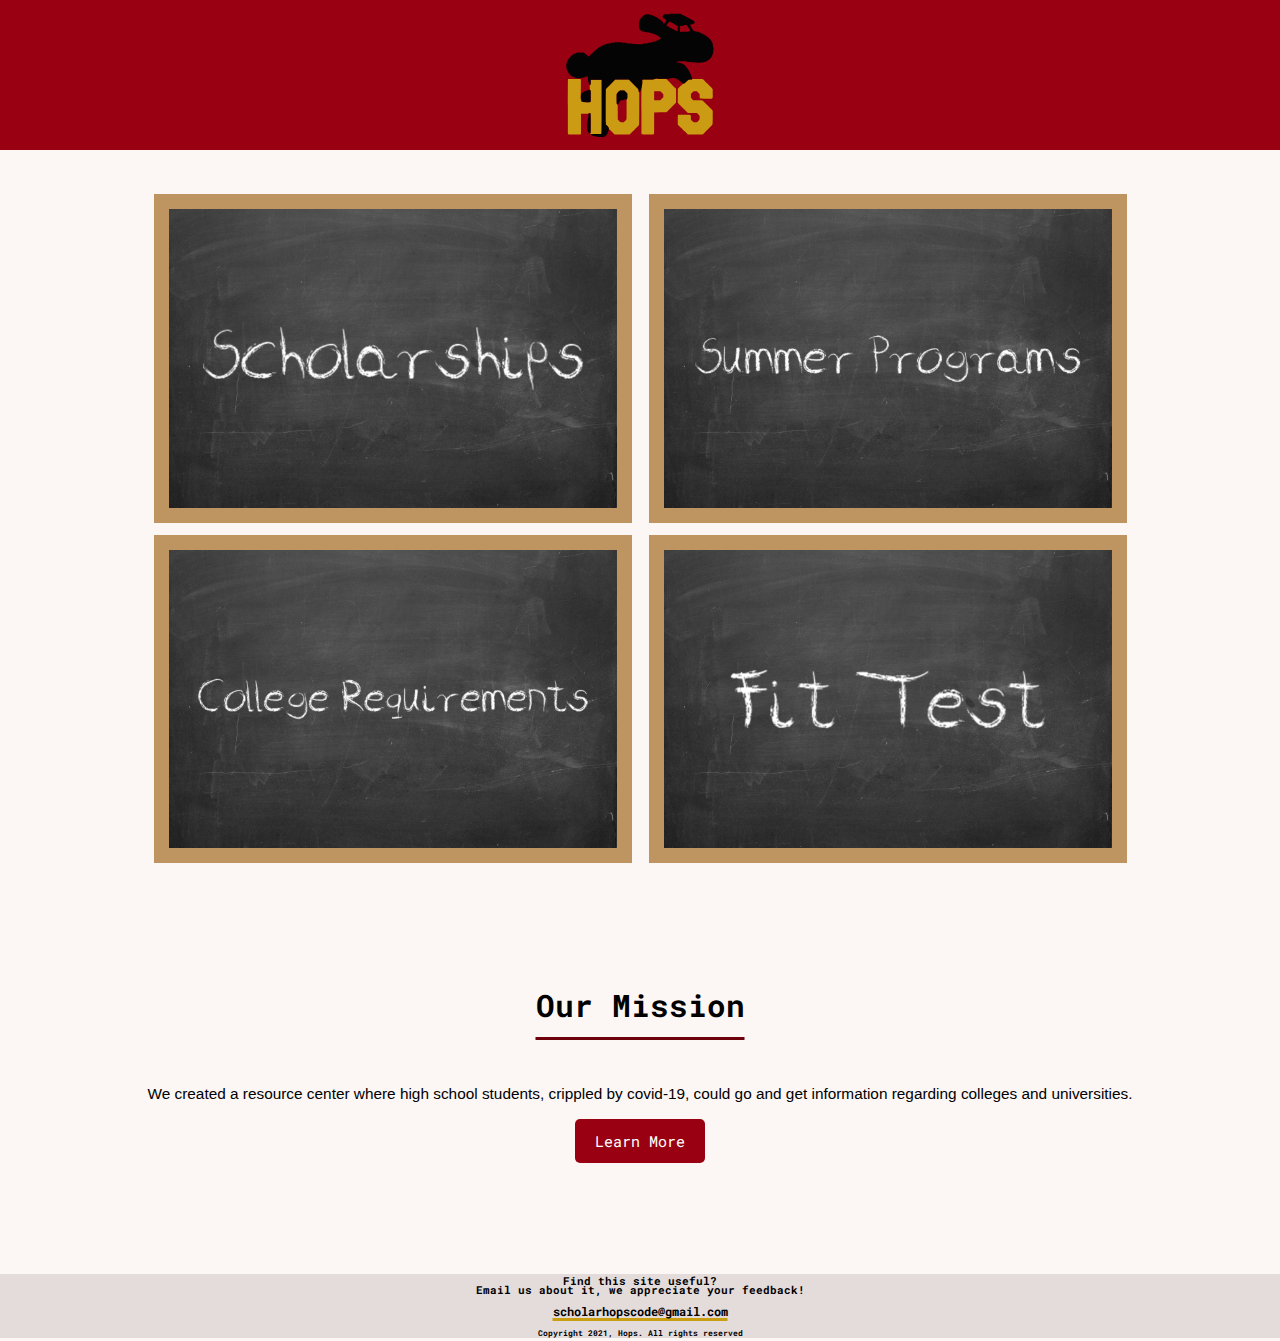
==== commit 35304317: "contact footer added" ====
--- a/index.html
+++ b/index.html
@@ -29,6 +29,16 @@
                     <p>We created a resource center where high school students, crippled by covid-19, could go and get information regarding colleges and universities.</p>
                     <a href="about.html">Learn More</a>
                 </div>
+                <div class="contact">
+                    <footer class="contactform">
+                        <p style="margin-bottom: -15px;">Find this site useful?</p>
+                        <p>Email us about it, we appreciate your feedback!</p>
+                        <a href="mailto: scholarhopscode@gmail.com">scholarhopscode@gmail.com</a>
+                        <div class="copy">
+                            <p>Copyright 2021, Hops. All rights reserved</p>
+                        </div>      
+                    </footer>
+                </div>       
             </div>     
             <div id="scholarshipsp" class="tran">
                 <div class="content">               
@@ -104,7 +114,6 @@
                                     <td><a href="https://www.melissastonebergerfoundation.org/applying-for-a-scholarship.html" target="_blank">The Melissa Stoneberger</a></td>
                                 </tr>                           
                             </table>
-                            
                         </div>
                     </div> 
                 </div>
@@ -528,10 +537,10 @@
                         SAT Average 1330-1530 ACT Average: 31-35  GPA:3.89 <br></br> 
                         Popular Majors: Social Sciences; Engineering; Biological and Biomedical Sciences; Computer and Information Sciences and Support Services; and Multi/Interdisciplinary Studies.
                       </p>
-                
                       </div>
                 </div>
             </div>
+            
         </div>
 
         <script>
--- a/styles/home.css
+++ b/styles/home.css
@@ -121,7 +121,7 @@
     text-decoration: none;
     border-radius: 5px;
     padding:12px 20px;
-    margin-bottom: 20px;
+    margin-bottom: 100px;
 }
 .mission a:hover{
     transition: .3s ease-in-out;
@@ -266,7 +266,7 @@
 }
 
 .colreq a:hover{
-    transition: .2s ease-in;
+    transition: .2s ease-in-out;
     background: #aaa6a5;
     text-decoration: underline 3px solid #6e000c;
 }
@@ -275,6 +275,32 @@
     margin-left: 3px;
     font-size: 1.2vw;
     font-weight: bold;
+}
+
+.contact {
+    text-align: center;
+    background: #e4dbdb;
+}
+
+.contactform p{
+    margin-bottom: 3px;
+    font-weight:bold;
+    font-size: .85vw;
+}
+.copy p{
+    font-size: .6vw;
+}
+.contactform a{
+    font-size: .9vw;
+    font-weight: bolder;
+    text-decoration: none;
+    color: black;
+    text-decoration: underline 3px solid #c99e13;
+}
+.contactform a:hover{
+    transition: .2s ease-in-out;
+    background: #aaa6a5;
+    text-decoration: underline 3px solid #6e000c;
 }
 
 @media screen and (max-width: 1500px)
@@ -352,4 +378,13 @@
     .colreq p{
         font-size: 3.5vw;
     }
+    .contactform p {
+        font-size: 2.8vw;
+    }
+    .contactform a{
+        font-size: 3.1vw;
+    }
+    .copy p{
+        font-size: 1.5vw;
+    }
 }